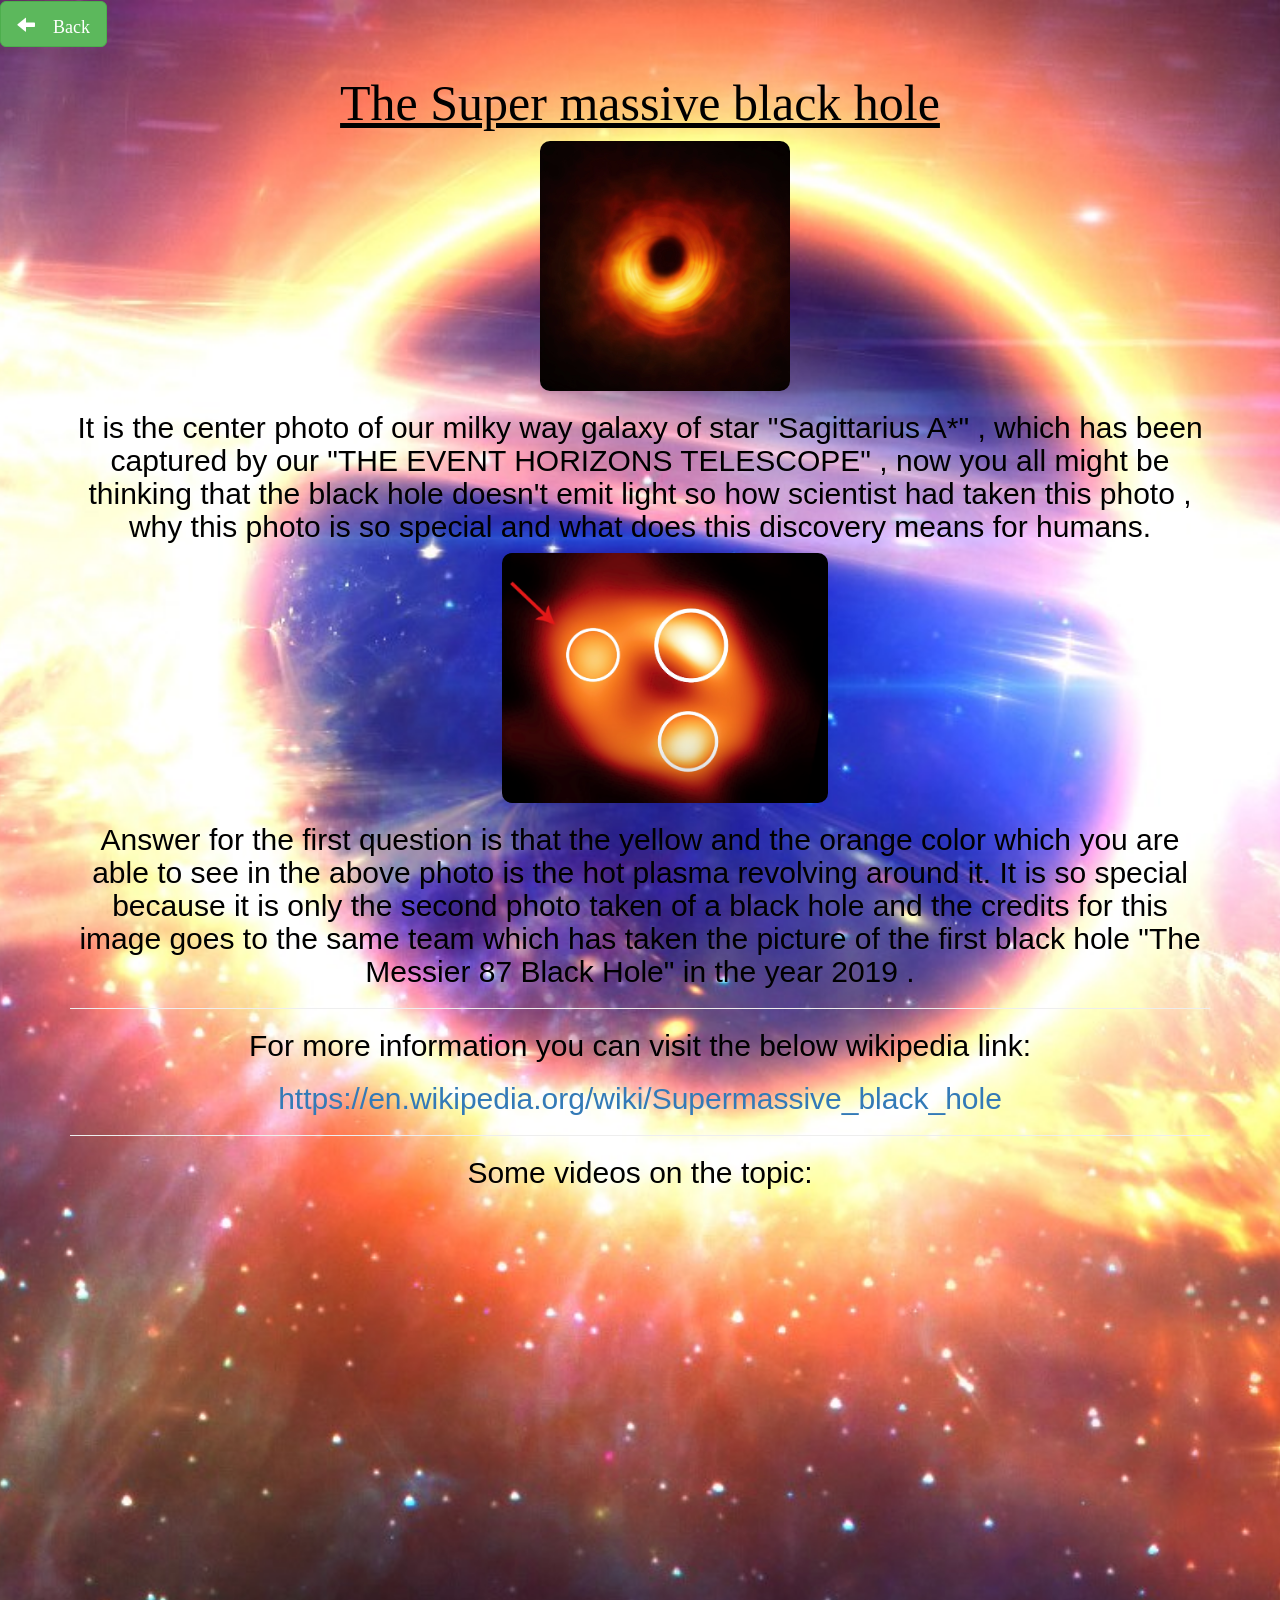
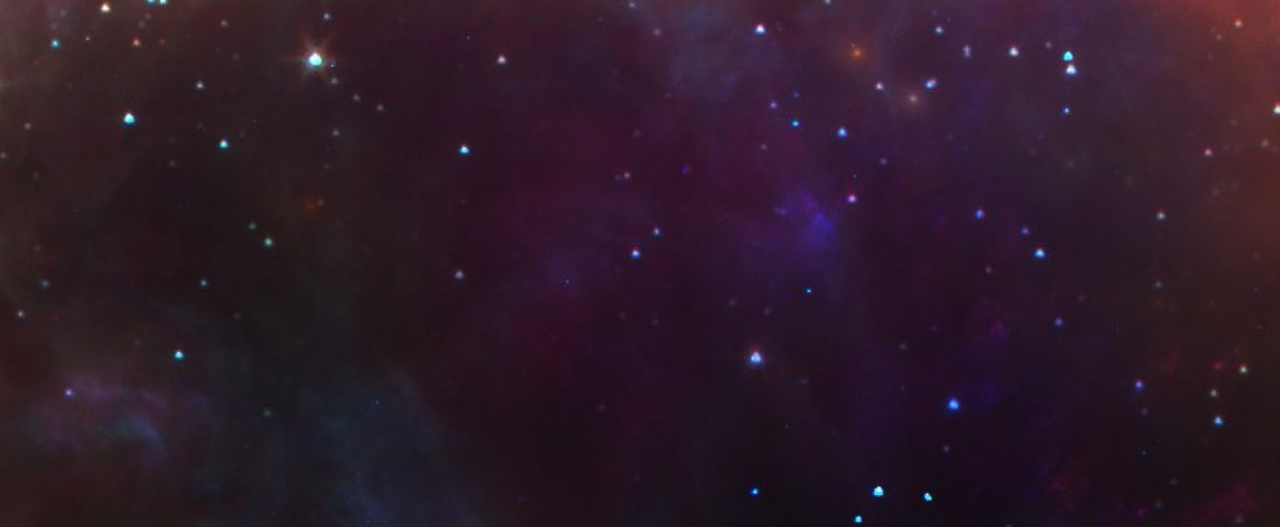
==== black_hole.html @ 29d27f28 "Add files via upload" ====
<html>

<head>
    <title>Black_hole</title>

    <link rel="stylesheet" href="https://maxcdn.bootstrapcdn.com/bootstrap/3.4.0/css/bootstrap.min.css">
    <script src="https://ajax.googleapis.com/ajax/libs/jquery/3.4.1/jquery.min.js"></script>
    <script src="https://maxcdn.bootstrapcdn.com/bootstrap/3.4.0/js/bootstrap.min.js"></script>
</head>

<body id="black_hole_body">

    <button class="glyphicon glyphicon-arrow-left btn btn-success btn-lg" onclick="back()"> Back</button>
    <h1 style="text-align:center; color:black; font-size:50px; margin-top: 30px; font-family: cursive; text-decoration: underline;">The Super
        massive black hole</h1>
        

    <div class="container">
        <center>
            <img src="black hole.webp" style="height: 250px; border-radius:10px; margin-left: 50px;">
            <h2 style="color: black;">It is the center photo of our milky way galaxy of star "Sagittarius A*" , which has been captured by our "THE EVENT HORIZONS TELESCOPE" , now you all might be thinking that the black hole doesn't emit light so how scientist had taken this photo , why this photo is so special and what does this discovery means for humans.</h2>
            <img src="Screenshot (157).png"style="height: 250px; border-radius:10px;  margin-left: 50px;">
            <br>
                <h2 style="color: black;"> Answer for the first question is that the yellow and the orange color which you are able to see in the above photo is the hot plasma revolving around it. It is so special because it is only the second photo taken of a black hole and the credits for this image goes to the same team which has taken the picture of the first black hole "The Messier 87 Black Hole" in the year 2019 .
                   </h2>
                   <hr>
                 <h2 style="color: black;">For more information you can visit the below wikipedia link:</h2>  
                 <a href="https://en.wikipedia.org/wiki/Supermassive_black_hole">
                <h2>https://en.wikipedia.org/wiki/Supermassive_black_hole</h2>
            </a>
            <hr>
            <h2 style="color: black;">Some videos on the topic:</h2>
            
                    <iframe width="850" height="434" src="https://www.youtube.com/embed/krSNBgvde_M" title="YouTube video player" frameborder="0" allow="accelerometer; autoplay; clipboard-write; encrypted-media; gyroscope; picture-in-picture" allowfullscreen></iframe>
                  <br>
                  <br>
                  <br>
                  <iframe width="850" height="434" src="https://www.youtube.com/embed/_e-09YI3Gao" title="YouTube video player" frameborder="0" allow="accelerometer; autoplay; clipboard-write; encrypted-media; gyroscope; picture-in-picture" allowfullscreen></iframe>

                  <br>
                  <br>

        </center>
    </div>
    <script src="Gallery_screen.js"></script>
    <link rel="stylesheet" type="text/css" href="style.css">
</body>

</html>
---- style.css ----
#login_body {
    background-image: url("universe_pic.jpeg");
    background-position: center;
    background-size: cover;

}

#welcome_tag {
    font-family: 'Yeon Sung';
}

#gallery_screen {
    background-image: url("universe\ 2.jpg");
    background-position: center;
    background-size: cover;
}

#black_hole,
#Earendel_star {
    height: 200px;
    border-radius: 10px;
    width: 160px;
}

#stars,
#SINGLESTAR {
    height: 200px;
    border-radius: 10px;
    margin-left: 60px;
    width: 160px;
}

.gallery_section {
    display: flex;
}

#HD_21749b_planet {
    height: 200px;
    border-radius: 10px;
    margin-left: 160px;
    width: 160px;
}

#kepler_star {
    height: 200px;
    border-radius: 10px;
    margin-left: 150px;
    width: 160px;
}

#black_hole_body {
    background-image: url("black_back.jpg");
    background-position: center;
    background-size: cover;
}

#Magellanic_Cloud_body {
    background-image: url("cloud.jpg");
    background-position: center;
    background-size: cover;
}

#twoMass_body {
    background-image: url("twomass_back.jpeg");
    background-position: center;
    background-size: cover;
}

#Earendel_body {
    background-image: url("Earendel_back.jpg");
    background-position: center;
    background-size: cover;
}

#HD_21749b_body {
    background-image: url("hd_back.jpg");
    background-position: center;
    background-size: cover;
}

#Kepler-1649c_body {
    background-image: url("kepler_back.png");
    background-position: center;
    background-size: cover;
}

#login_body {
    background-image: url("user_back.png");
    background-position: center;
    background-size: cover;
}

#login_div {
    background-color: rgba(160, 212, 241, 0.993);
    border-radius: 20px;
    margin-top: 290px;
    margin-left: 180px;
    width: 800px;
}

#welcome_body {
    background-image: url("universe_pic.jpeg");
    background-position: center;
    background-size: cover;
}

#Community_Page {
    background-image: url("community_back.png");
    background-position: center;
    background-size: cover;

}

#community_div {
    margin-top: 30px;
}

#community_lbl {

    color: black;
    margin-top: 100px;
    margin-right: 10px;
    font-family: 'Yeon Sung';
    font-size: 45px;
    letter-spacing: 10px;

}

#output
{
	padding: 10px;
     width:80%;
     background: rgba(255,255,255,0.8);
     border-radius: 15px;
     cursor: pointer;
     font-size: 20px;
}

#community_page_body{
    background-image: url("community_back.png");
    background-position: center;
    background-size: cover;
}

#logout{
    float: right;
}

.header img{
    width: 80px;
    margin-left: 5px;
}

#output{
    padding: 10px;
    width: 80%;
    background: rgba(255,255,255,0.8);
    border-radius: 15px;
}

.user_tick
{
	width:20px;
}
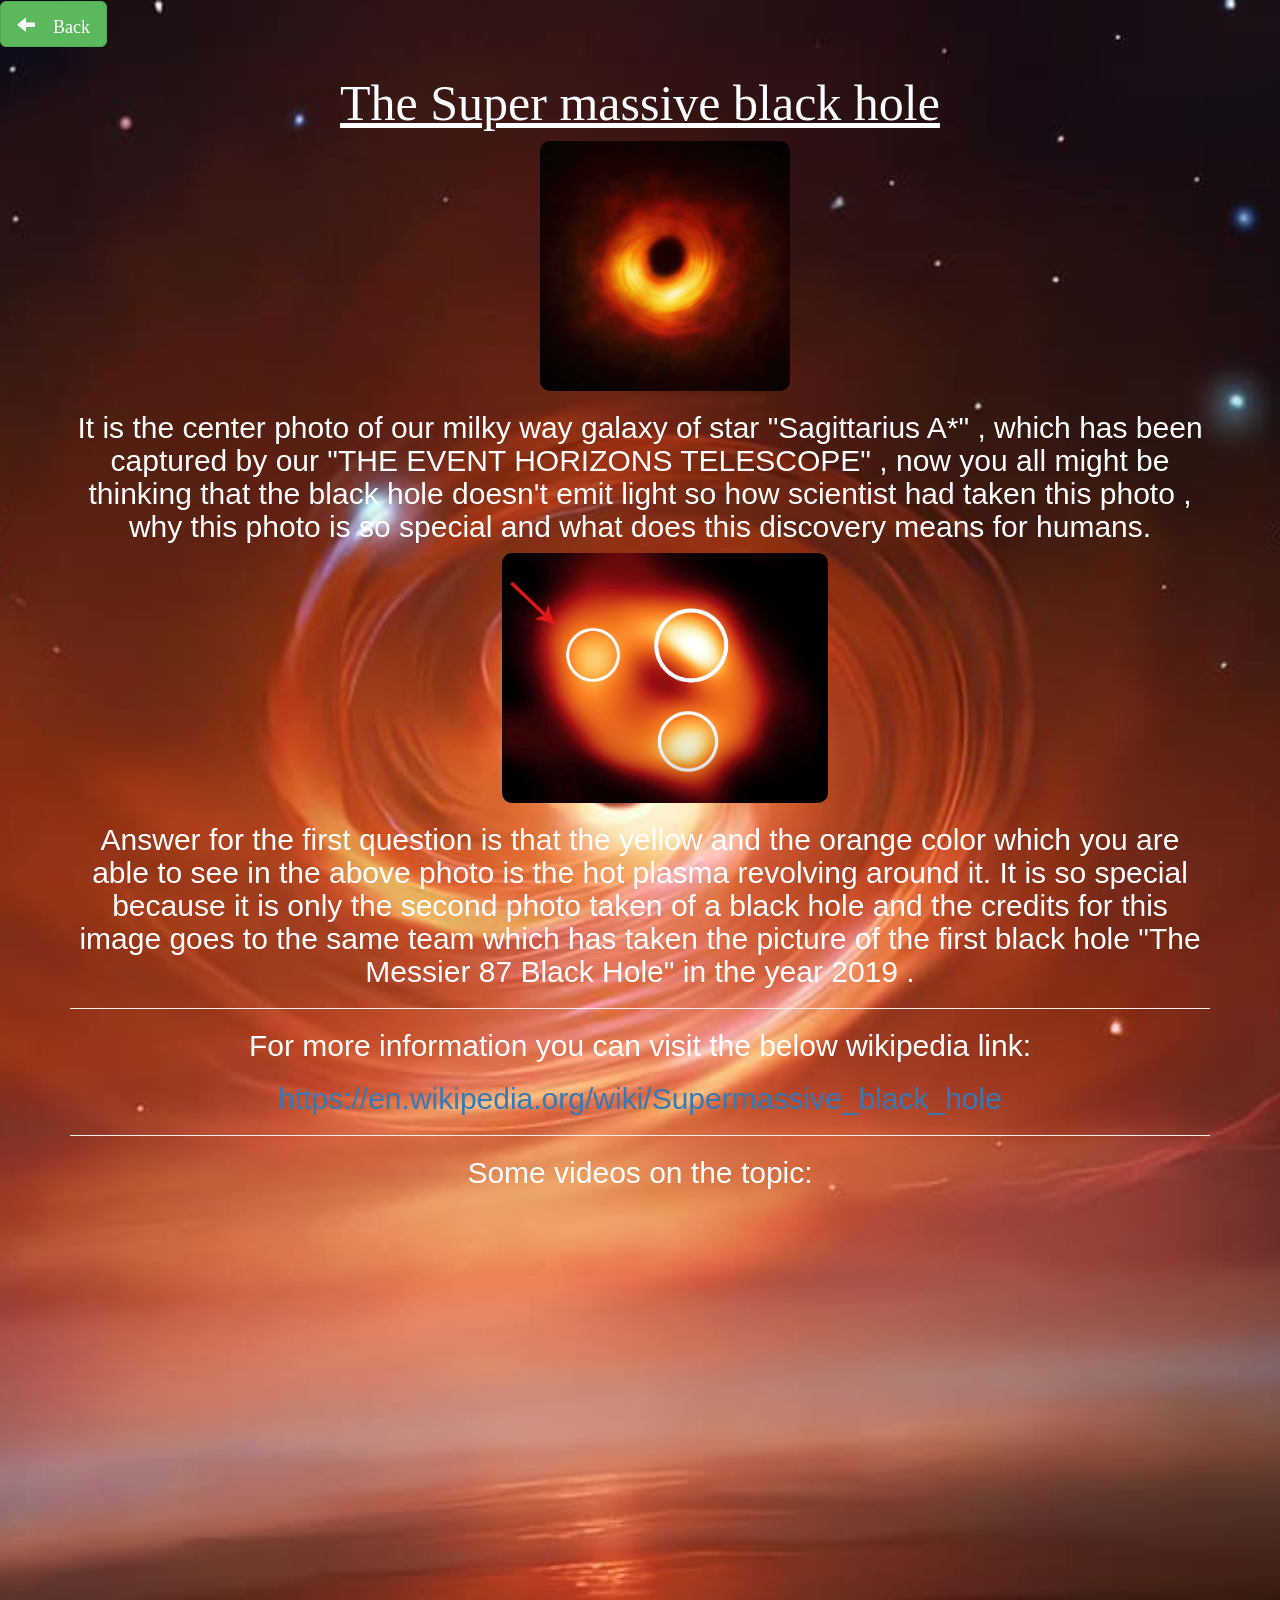
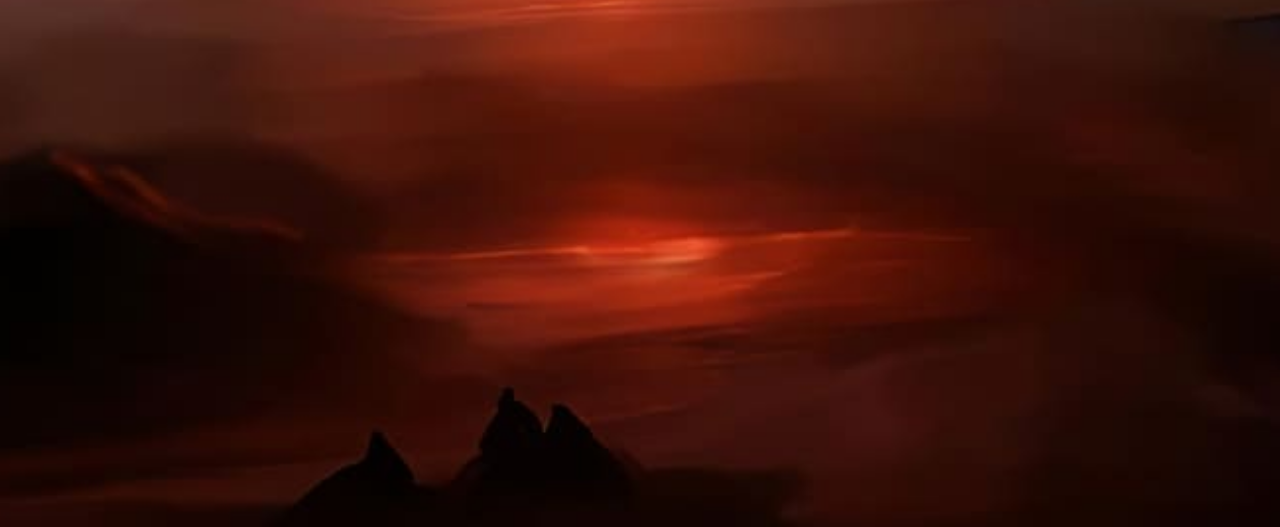
==== commit 9cc90896: "Add files via upload" ====
--- a/black_hole.html
+++ b/black_hole.html
@@ -11,25 +11,26 @@
 <body id="black_hole_body">
 
     <button class="glyphicon glyphicon-arrow-left btn btn-success btn-lg" onclick="back()"> Back</button>
-    <h1 style="text-align:center; color:black; font-size:50px; margin-top: 30px; font-family: cursive; text-decoration: underline;">The Super
+    <h1 style="text-align:center; color:white; font-size:50px; margin-top: 30px; font-family: cursive; text-decoration: underline;">The Super
         massive black hole</h1>
         
 
     <div class="container">
         <center>
             <img src="black hole.webp" style="height: 250px; border-radius:10px; margin-left: 50px;">
-            <h2 style="color: black;">It is the center photo of our milky way galaxy of star "Sagittarius A*" , which has been captured by our "THE EVENT HORIZONS TELESCOPE" , now you all might be thinking that the black hole doesn't emit light so how scientist had taken this photo , why this photo is so special and what does this discovery means for humans.</h2>
+            <h2 style="color: white;">It is the center photo of our milky way galaxy of star "Sagittarius A*" , which has been captured by our "THE EVENT HORIZONS TELESCOPE" , now you all might be thinking that the black hole doesn't emit light so how scientist had taken this photo , why this photo is so special and what does this discovery means for humans.</h2>
             <img src="Screenshot (157).png"style="height: 250px; border-radius:10px;  margin-left: 50px;">
             <br>
-                <h2 style="color: black;"> Answer for the first question is that the yellow and the orange color which you are able to see in the above photo is the hot plasma revolving around it. It is so special because it is only the second photo taken of a black hole and the credits for this image goes to the same team which has taken the picture of the first black hole "The Messier 87 Black Hole" in the year 2019 .
+                <h2 style="color: white;"> Answer for the first question is that the yellow and the orange color which you are able to see in the above photo is the hot plasma revolving around it. It is so special because it is only the second photo taken of a black hole and the credits for this image goes to the same team which has taken the picture of the first black hole "The Messier 87 Black Hole" in the year 2019 .
                    </h2>
                    <hr>
-                 <h2 style="color: black;">For more information you can visit the below wikipedia link:</h2>  
-                 <a href="https://en.wikipedia.org/wiki/Supermassive_black_hole">
+                 <h2 style="color: white;">For more information you can visit the below wikipedia link:</h2>  
+                 <a href="https://en.wikipedia.org/wiki/Supermassive_black_hole" target="_blank"
+                 >
                 <h2>https://en.wikipedia.org/wiki/Supermassive_black_hole</h2>
             </a>
             <hr>
-            <h2 style="color: black;">Some videos on the topic:</h2>
+            <h2 style="color: white;">Some videos on the topic:</h2>
             
                     <iframe width="850" height="434" src="https://www.youtube.com/embed/krSNBgvde_M" title="YouTube video player" frameborder="0" allow="accelerometer; autoplay; clipboard-write; encrypted-media; gyroscope; picture-in-picture" allowfullscreen></iframe>
                   <br>
--- a/style.css
+++ b/style.css
@@ -161,4 +161,8 @@
 .user_tick
 {
 	width:20px;
+}
+
+img{
+    cursor: pointer;
 }
